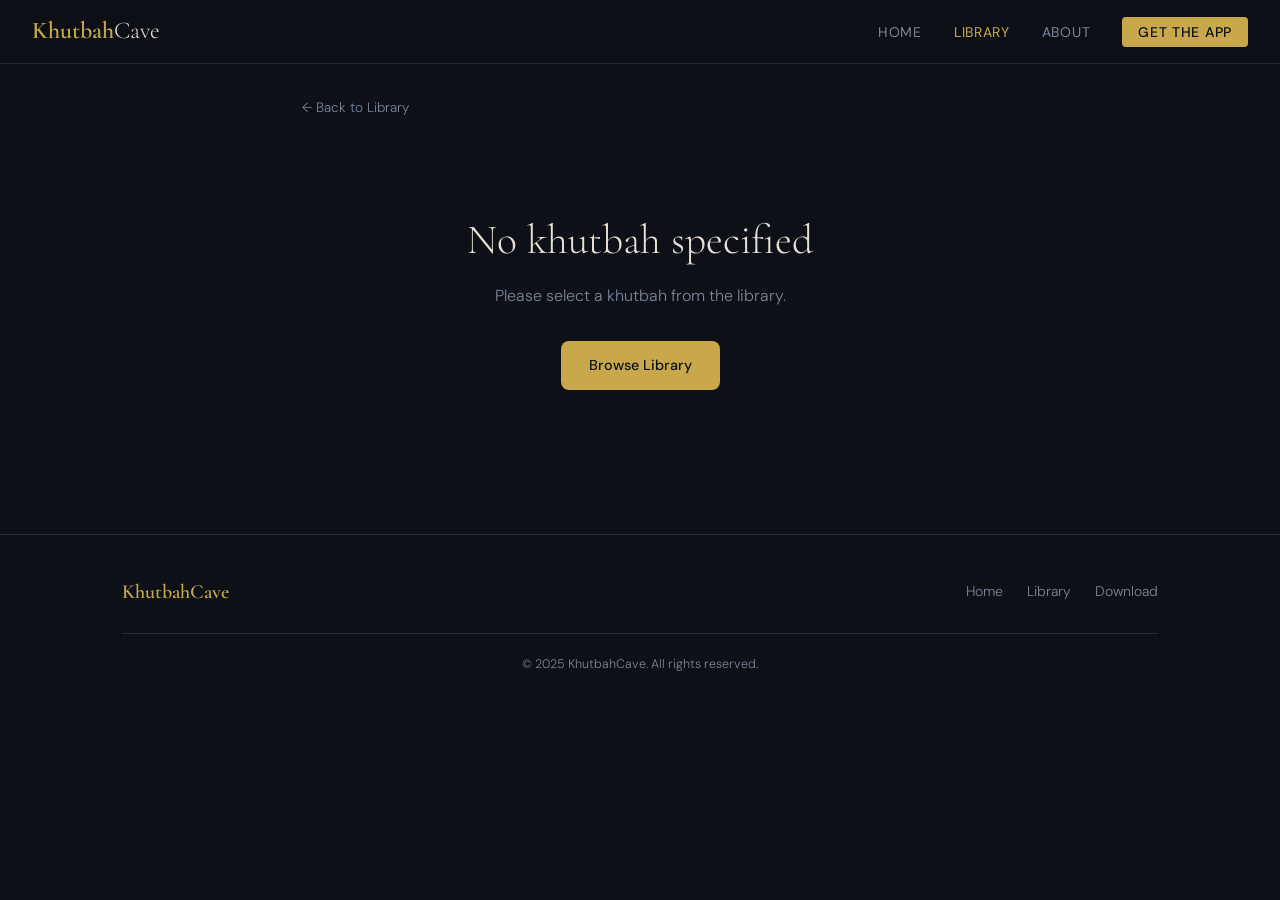
==== khutbah.html @ c7f06169 "Add files via upload" ====
<!DOCTYPE html>
<html lang="en">
<head>
  <meta charset="UTF-8"/>
  <meta name="viewport" content="width=device-width, initial-scale=1.0"/>
  <title>Khutbah — KhutbahCave</title>
  <link rel="stylesheet" href="css/style.css"/>
  <style>
    .back-link {
      display: inline-flex; align-items: center; gap: 0.5rem;
      color: var(--muted); text-decoration: none; font-size: 0.85rem;
      padding: 2rem 0 0; transition: color 0.2s;
    }
    .back-link:hover { color: var(--gold); }

    .khutbah-header { padding: 2rem 0 3rem; border-bottom: 1px solid var(--border); }
    .khutbah-header h1 { margin: 1rem 0 0.75rem; }
    .khutbah-meta { display: flex; align-items: center; gap: 1.25rem; flex-wrap: wrap; }
    .khutbah-meta span { font-size: 0.85rem; color: var(--muted); }
    .khutbah-meta .dot { color: var(--border); }

    .khutbah-body { padding: 3rem 0; }
    .khutbah-body p {
      font-size: 1.05rem; line-height: 1.9;
      color: #d4ccc0; margin-bottom: 1.5rem;
    }
    .part-divider {
      display: flex; align-items: center; gap: 1rem;
      margin: 2.5rem 0; color: var(--muted); font-size: 0.8rem;
      text-transform: uppercase; letter-spacing: 0.1em;
    }
    .part-divider::before, .part-divider::after {
      content: ''; flex: 1; height: 1px; background: var(--border);
    }

    .not-found { text-align: center; padding: 6rem 0; }
    .not-found h2 { margin-bottom: 1rem; }
    .not-found p  { color: var(--muted); margin-bottom: 2rem; }
  </style>
</head>
<body>

<nav>
  <a class="nav-logo" href="index.html">Khutbah<span>Cave</span></a>
  <ul class="nav-links">
    <li><a href="index.html">Home</a></li>
    <li><a href="khutbahs.html" class="active">Library</a></li>
    <li><a href="about.html">About</a></li>
    <li><a href="download.html" class="nav-cta">Get the App</a></li>
  </ul>
</nav>

<div class="container-sm">
  <a href="khutbahs.html" class="back-link">← Back to Library</a>

  <div id="content">
    <div class="loading" style="padding:6rem 0"><div class="spinner"></div>Loading khutbah…</div>
  </div>
</div>

<footer>
  <div class="footer-inner">
    <div class="footer-logo">KhutbahCave</div>
    <div class="footer-links">
      <a href="index.html">Home</a>
      <a href="khutbahs.html">Library</a>
      <a href="download.html">Download</a>
    </div>
    <p class="footer-copy">© 2025 KhutbahCave. All rights reserved.</p>
  </div>
</footer>

<script type="module">
  import { getKhutbahBySlug } from './js/api.js';

  const params = new URLSearchParams(location.search);
  const slug   = params.get('slug');
  const el     = document.getElementById('content');

  if (!slug) {
    el.innerHTML = `<div class="not-found"><h2>No khutbah specified</h2><p>Please select a khutbah from the library.</p><a href="khutbahs.html" class="btn btn-primary">Browse Library</a></div>`;
  } else {
    getKhutbahBySlug(slug).then(k => {
      if (!k) {
        el.innerHTML = `<div class="not-found"><h2>Khutbah not found</h2><p>This khutbah may have been moved or removed.</p><a href="khutbahs.html" class="btn btn-primary">Browse Library</a></div>`;
        return;
      }

      document.title = `${k.title} — KhutbahCave`;

      const part1 = (k.english_part1 || '').trim().split('\n').filter(Boolean).map(p => `<p>${p}</p>`).join('');
      const part2 = (k.english_part2 || '').trim().split('\n').filter(Boolean).map(p => `<p>${p}</p>`).join('');

      el.innerHTML = `
        <div class="khutbah-header">
          <span class="badge">Khutbah</span>
          <h1>${k.title}</h1>
          <div class="khutbah-meta">
            ${k.author ? `<span>By ${k.author}</span>` : ''}
          </div>
        </div>
        <div class="khutbah-body">
          ${part1}
          ${part2 ? `<div class="part-divider">Part Two</div>${part2}` : ''}
        </div>
        <div style="margin-top:3rem; padding-top:2rem; border-top:1px solid var(--border); display:flex; justify-content:space-between; flex-wrap:wrap; gap:1rem">
          <a href="khutbahs.html" class="btn btn-outline">← Back to Library</a>
          <a href="download.html" class="btn btn-primary">Read more in the App</a>
        </div>`;
    }).catch(() => {
      el.innerHTML = `<div class="not-found"><h2>Error loading khutbah</h2><p>Check your Supabase credentials in js/api.js.</p><a href="khutbahs.html" class="btn btn-outline">Back to Library</a></div>`;
    });
  }
</script>
</body>
</html>
---- css/style.css ----
@import url('https://fonts.googleapis.com/css2?family=Cormorant+Garamond:ital,wght@0,300;0,400;0,600;1,300;1,400&family=DM+Sans:wght@300;400;500&display=swap');

:root {
  --bg:       #0d1117;
  --surface:  #151c25;
  --border:   #1f2d3d;
  --gold:     #c9a84c;
  --gold-dim: #8a6e2f;
  --text:     #e8e0d4;
  --muted:    #7a8799;
  --radius:   8px;
}

*, *::before, *::after { box-sizing: border-box; margin: 0; padding: 0; }
html { scroll-behavior: smooth; }

body {
  background: var(--bg);
  color: var(--text);
  font-family: 'DM Sans', sans-serif;
  font-weight: 300;
  line-height: 1.7;
  min-height: 100vh;
}

/* Nav */
nav {
  position: sticky; top: 0; z-index: 100;
  background: rgba(13,17,23,0.9);
  backdrop-filter: blur(12px);
  border-bottom: 1px solid var(--border);
  padding: 0 2rem; height: 64px;
  display: flex; align-items: center; justify-content: space-between;
}
.nav-logo {
  font-family: 'Cormorant Garamond', serif;
  font-size: 1.5rem; font-weight: 600;
  color: var(--gold); text-decoration: none;
}
.nav-logo span { color: var(--text); font-weight: 300; }
.nav-links { display: flex; gap: 2rem; list-style: none; }
.nav-links a {
  color: var(--muted); text-decoration: none;
  font-size: 0.875rem; font-weight: 400;
  letter-spacing: 0.05em; text-transform: uppercase;
  transition: color 0.2s;
}
.nav-links a:hover, .nav-links a.active { color: var(--gold); }
.nav-cta {
  background: var(--gold) !important;
  color: var(--bg) !important;
  padding: 0.35rem 1rem;
  border-radius: 4px;
  font-weight: 500 !important;
}

/* Layout */
.container    { max-width: 1100px; margin: 0 auto; padding: 0 2rem; }
.container-sm { max-width: 740px;  margin: 0 auto; padding: 0 2rem; }
section { padding: 5rem 0; }

/* Typography */
h1,h2,h3,h4 {
  font-family: 'Cormorant Garamond', serif;
  font-weight: 300; line-height: 1.2; color: var(--text);
}
h1 { font-size: clamp(2.4rem, 6vw, 4.2rem); }
h2 { font-size: clamp(1.8rem, 4vw, 2.6rem); }
h3 { font-size: 1.35rem; }

.section-label {
  font-size: 0.75rem; font-weight: 500;
  letter-spacing: 0.15em; text-transform: uppercase;
  color: var(--gold); margin-bottom: 0.75rem;
}
.divider { width: 48px; height: 2px; background: linear-gradient(90deg, var(--gold), transparent); margin: 1.25rem 0; }

/* Buttons */
.btn {
  display: inline-flex; align-items: center; gap: 0.5rem;
  padding: 0.75rem 1.75rem; border-radius: var(--radius);
  font-family: 'DM Sans', sans-serif; font-size: 0.9rem; font-weight: 500;
  cursor: pointer; text-decoration: none; transition: all 0.2s; border: none;
}
.btn-primary { background: var(--gold); color: var(--bg); }
.btn-primary:hover { background: #dbb95e; transform: translateY(-1px); }
.btn-outline { background: transparent; color: var(--gold); border: 1px solid var(--gold-dim); }
.btn-outline:hover { border-color: var(--gold); background: rgba(201,168,76,0.08); }

/* Cards */
.card {
  background: var(--surface); border: 1px solid var(--border);
  border-radius: var(--radius); padding: 1.75rem;
  transition: border-color 0.2s, transform 0.2s;
}
.card:hover { border-color: var(--gold-dim); transform: translateY(-2px); }

/* Badge */
.badge {
  display: inline-block; padding: 0.2rem 0.7rem;
  border-radius: 99px; font-size: 0.75rem; font-weight: 500;
  background: rgba(201,168,76,0.12); color: var(--gold);
  border: 1px solid rgba(201,168,76,0.25); letter-spacing: 0.03em;
}

/* Search */
.search-wrap { position: relative; }
.search-wrap input {
  width: 100%; background: var(--surface); border: 1px solid var(--border);
  border-radius: var(--radius); padding: 0.85rem 1rem 0.85rem 3rem;
  color: var(--text); font-family: 'DM Sans', sans-serif; font-size: 0.95rem;
  outline: none; transition: border-color 0.2s;
}
.search-wrap input:focus { border-color: var(--gold-dim); }
.search-wrap input::placeholder { color: var(--muted); }
.search-icon { position: absolute; left: 1rem; top: 50%; transform: translateY(-50%); color: var(--muted); pointer-events: none; }

/* Loading */
.loading { text-align: center; padding: 4rem; color: var(--muted); }
.spinner { width: 30px; height: 30px; border: 2px solid var(--border); border-top-color: var(--gold); border-radius: 50%; animation: spin 0.8s linear infinite; margin: 0 auto 1rem; }
@keyframes spin { to { transform: rotate(360deg); } }

/* Grids */
.grid-3 { display: grid; grid-template-columns: repeat(auto-fill, minmax(280px, 1fr)); gap: 1.5rem; }
.grid-2 { display: grid; grid-template-columns: repeat(auto-fill, minmax(340px, 1fr)); gap: 1.5rem; }

/* Fade in */
.fade-in { opacity: 0; transform: translateY(16px); animation: fadeUp 0.55s ease forwards; }
.fade-in:nth-child(1){animation-delay:.05s} .fade-in:nth-child(2){animation-delay:.12s}
.fade-in:nth-child(3){animation-delay:.19s} .fade-in:nth-child(4){animation-delay:.26s}
.fade-in:nth-child(5){animation-delay:.33s} .fade-in:nth-child(6){animation-delay:.40s}
@keyframes fadeUp { to { opacity:1; transform:none; } }

/* Footer */
footer { border-top: 1px solid var(--border); padding: 2.5rem 0; margin-top: 3rem; }
.footer-inner { max-width: 1100px; margin: 0 auto; padding: 0 2rem; display: flex; align-items: center; justify-content: space-between; flex-wrap: wrap; gap: 1rem; }
.footer-logo { font-family: 'Cormorant Garamond', serif; font-size: 1.25rem; color: var(--gold); font-weight: 600; }
.footer-links { display: flex; gap: 1.5rem; }
.footer-links a { color: var(--muted); text-decoration: none; font-size: 0.875rem; transition: color 0.2s; }
.footer-links a:hover { color: var(--text); }
.footer-copy { color: var(--muted); font-size: 0.78rem; width: 100%; text-align: center; padding-top: 1.25rem; border-top: 1px solid var(--border); margin-top: 0.5rem; }

@media (max-width: 640px) {
  nav { padding: 0 1rem; }
  .nav-links { display: none; }
  .container, .container-sm { padding: 0 1.25rem; }
  section { padding: 3rem 0; }
  .footer-inner { flex-direction: column; text-align: center; }
  .footer-links { flex-wrap: wrap; justify-content: center; }
}
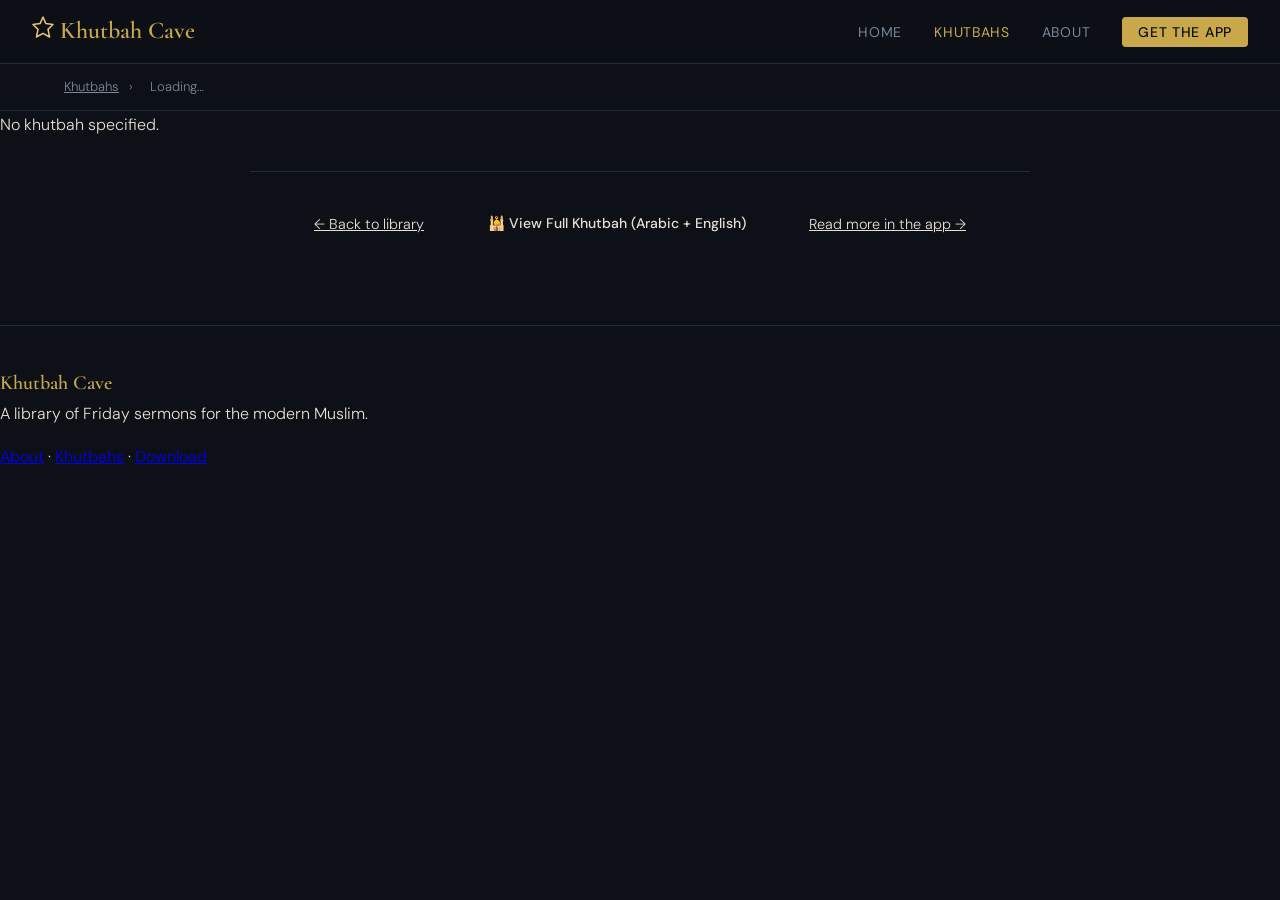
==== commit f2dde745: "Fix khutbah page API pattern and restore full khutbah button" ====
--- a/khutbah.html
+++ b/khutbah.html
@@ -1,116 +1,222 @@
 <!DOCTYPE html>
 <html lang="en">
 <head>
-  <meta charset="UTF-8"/>
-  <meta name="viewport" content="width=device-width, initial-scale=1.0"/>
-  <title>Khutbah — KhutbahCave</title>
-  <link rel="stylesheet" href="css/style.css"/>
+  <meta charset="UTF-8" />
+  <meta name="viewport" content="width=device-width, initial-scale=1.0" />
+  <title>Khutbah — Khutbah Cave</title>
+  <link rel="stylesheet" href="css/style.css" />
   <style>
-    .back-link {
-      display: inline-flex; align-items: center; gap: 0.5rem;
-      color: var(--muted); text-decoration: none; font-size: 0.85rem;
-      padding: 2rem 0 0; transition: color 0.2s;
-    }
-    .back-link:hover { color: var(--gold); }
-
-    .khutbah-header { padding: 2rem 0 3rem; border-bottom: 1px solid var(--border); }
-    .khutbah-header h1 { margin: 1rem 0 0.75rem; }
-    .khutbah-meta { display: flex; align-items: center; gap: 1.25rem; flex-wrap: wrap; }
-    .khutbah-meta span { font-size: 0.85rem; color: var(--muted); }
-    .khutbah-meta .dot { color: var(--border); }
-
-    .khutbah-body { padding: 3rem 0; }
+    .breadcrumb {
+      background: var(--bg-card);
+      border-bottom: 1px solid var(--border);
+      padding: 0.75rem 5vw;
+      font-size: 0.82rem;
+      color: var(--muted);
+    }
+    .breadcrumb a { color: var(--green); }
+    .breadcrumb span { margin: 0 0.4rem; }
+
+    .khutbah-header {
+      background: var(--green);
+      color: #fff;
+      padding: 4rem 5vw 3.5rem;
+    }
+    .kh-inner { max-width: 780px; margin: 0 auto; }
+    .kh-tag {
+      font-size: 0.75rem;
+      letter-spacing: 0.12em;
+      text-transform: uppercase;
+      color: var(--gold-light);
+      margin-bottom: 1rem;
+    }
+    .kh-title {
+      font-size: clamp(2rem, 5vw, 3.2rem);
+      font-weight: 300;
+      color: #fff;
+      line-height: 1.15;
+    }
+    .kh-meta {
+      display: flex;
+      align-items: center;
+      gap: 1.5rem;
+      margin-top: 1.5rem;
+      color: rgba(255,255,255,0.6);
+      font-size: 0.875rem;
+      flex-wrap: wrap;
+    }
+    .kh-author {
+      display: flex;
+      align-items: center;
+      gap: 0.5rem;
+      color: var(--gold-light);
+    }
+    .kh-author::before {
+      content: '';
+      width: 20px; height: 1px;
+      background: var(--gold);
+      display: inline-block;
+    }
+
+    .khutbah-body {
+      max-width: 780px;
+      margin: 3.5rem auto;
+      padding: 0 5vw;
+    }
+    .khutbah-body .part-label {
+      font-size: 0.75rem;
+      letter-spacing: 0.12em;
+      text-transform: uppercase;
+      color: var(--gold);
+      margin-bottom: 1rem;
+      display: flex;
+      align-items: center;
+      gap: 0.75rem;
+    }
+    .khutbah-body .part-label::after {
+      content: '';
+      flex: 1;
+      height: 1px;
+      background: var(--border);
+    }
     .khutbah-body p {
-      font-size: 1.05rem; line-height: 1.9;
-      color: #d4ccc0; margin-bottom: 1.5rem;
+      color: var(--text);
+      font-size: 1.05rem;
+      line-height: 1.85;
+      margin-bottom: 1.4rem;
+      white-space: pre-wrap;
     }
     .part-divider {
-      display: flex; align-items: center; gap: 1rem;
-      margin: 2.5rem 0; color: var(--muted); font-size: 0.8rem;
-      text-transform: uppercase; letter-spacing: 0.1em;
-    }
-    .part-divider::before, .part-divider::after {
-      content: ''; flex: 1; height: 1px; background: var(--border);
-    }
-
-    .not-found { text-align: center; padding: 6rem 0; }
-    .not-found h2 { margin-bottom: 1rem; }
-    .not-found p  { color: var(--muted); margin-bottom: 2rem; }
+      border: none;
+      border-top: 1px solid var(--border);
+      margin: 3rem 0;
+    }
+
+    .khutbah-nav {
+      max-width: 780px;
+      margin: 2rem auto 0;
+      padding: 2rem 5vw;
+      border-top: 1px solid var(--border);
+      display: flex;
+      justify-content: space-between;
+      align-items: center;
+      gap: 1rem;
+      flex-wrap: wrap;
+    }
+    .khutbah-nav a {
+      color: var(--green);
+      font-size: 0.9rem;
+      display: flex;
+      align-items: center;
+      gap: 0.4rem;
+    }
+    .khutbah-nav a:hover { color: var(--gold); }
   </style>
 </head>
 <body>
 
 <nav>
-  <a class="nav-logo" href="index.html">Khutbah<span>Cave</span></a>
+  <a href="index.html" class="nav-logo">
+    <svg width="22" height="22" viewBox="0 0 22 22" fill="none">
+      <polygon points="11,1 13.9,7.6 21,8.5 16,13.4 17.6,21 11,17.3 4.4,21 6,13.4 1,8.5 8.1,7.6" fill="none" stroke="#E8C47A" stroke-width="1.5" stroke-linejoin="round"/>
+    </svg>
+    Khutbah Cave
+  </a>
   <ul class="nav-links">
     <li><a href="index.html">Home</a></li>
-    <li><a href="khutbahs.html" class="active">Library</a></li>
+    <li><a href="khutbahs.html" class="active">Khutbahs</a></li>
     <li><a href="about.html">About</a></li>
     <li><a href="download.html" class="nav-cta">Get the App</a></li>
   </ul>
 </nav>
 
-<div class="container-sm">
-  <a href="khutbahs.html" class="back-link">← Back to Library</a>
-
-  <div id="content">
-    <div class="loading" style="padding:6rem 0"><div class="spinner"></div>Loading khutbah…</div>
-  </div>
+<div class="breadcrumb">
+  <a href="khutbahs.html">Khutbahs</a>
+  <span>›</span>
+  <span id="breadcrumb-title">Loading…</span>
 </div>
 
+<div id="page-content">
+  <div class="loading" style="padding: 6rem 0;">Loading khutbah…</div>
+</div>
+
+<div class="khutbah-nav">
+  <a href="khutbahs.html">← Back to library</a>
+  <a id="full-khutbah-btn" href="#" class="btn btn-gold" style="font-size:0.875rem; padding:0.55rem 1.25rem;">
+    🕌 View Full Khutbah (Arabic + English)
+  </a>
+  <a href="download.html">Read more in the app →</a>
+</div>
+
 <footer>
-  <div class="footer-inner">
-    <div class="footer-logo">KhutbahCave</div>
-    <div class="footer-links">
-      <a href="index.html">Home</a>
-      <a href="khutbahs.html">Library</a>
-      <a href="download.html">Download</a>
-    </div>
-    <p class="footer-copy">© 2025 KhutbahCave. All rights reserved.</p>
-  </div>
+  <div class="footer-logo">Khutbah Cave</div>
+  <p>A library of Friday sermons for the modern Muslim.</p>
+  <p style="margin-top:1rem"><a href="about.html">About</a> · <a href="khutbahs.html">Khutbahs</a> · <a href="download.html">Download</a></p>
 </footer>
 
 <script type="module">
-  import { getKhutbahBySlug } from './js/api.js';
-
-  const params = new URLSearchParams(location.search);
-  const slug   = params.get('slug');
-  const el     = document.getElementById('content');
-
-  if (!slug) {
-    el.innerHTML = `<div class="not-found"><h2>No khutbah specified</h2><p>Please select a khutbah from the library.</p><a href="khutbahs.html" class="btn btn-primary">Browse Library</a></div>`;
-  } else {
-    getKhutbahBySlug(slug).then(k => {
-      if (!k) {
-        el.innerHTML = `<div class="not-found"><h2>Khutbah not found</h2><p>This khutbah may have been moved or removed.</p><a href="khutbahs.html" class="btn btn-primary">Browse Library</a></div>`;
-        return;
-      }
-
-      document.title = `${k.title} — KhutbahCave`;
-
-      const part1 = (k.english_part1 || '').trim().split('\n').filter(Boolean).map(p => `<p>${p}</p>`).join('');
-      const part2 = (k.english_part2 || '').trim().split('\n').filter(Boolean).map(p => `<p>${p}</p>`).join('');
-
-      el.innerHTML = `
-        <div class="khutbah-header">
-          <span class="badge">Khutbah</span>
-          <h1>${k.title}</h1>
-          <div class="khutbah-meta">
-            ${k.author ? `<span>By ${k.author}</span>` : ''}
+  import { getKhutbahBySlug } from './js/api.js'
+
+  const params = new URLSearchParams(window.location.search)
+  const slug   = params.get('slug')
+
+  async function load() {
+    if (!slug) { showError('No khutbah specified.'); return }
+    try {
+      const khutbah = await getKhutbahBySlug(slug)
+      if (!khutbah) { showError('Khutbah not found.'); return }
+      render(khutbah)
+    } catch (err) {
+      showError('Failed to load khutbah. Please try again.')
+      console.error(err)
+    }
+  }
+
+  function render(k) {
+    document.title = `${k.title} — Khutbah Cave`
+    document.getElementById('breadcrumb-title').textContent = k.title
+    document.getElementById('full-khutbah-btn').href = `khutbah-full.html?slug=${k.slug}`
+
+    const date = k.publish_date
+      ? new Date(k.publish_date).toLocaleDateString('en-US', { year:'numeric', month:'long', day:'numeric' })
+      : null
+
+    document.getElementById('page-content').innerHTML = `
+      <div class="khutbah-header">
+        <div class="kh-inner">
+          <div class="kh-tag">Friday Khutbah</div>
+          <h1 class="kh-title">${k.title}</h1>
+          <div class="kh-meta">
+            <span class="kh-author">${k.author || 'Unknown'}</span>
+            ${date ? `<span>${date}</span>` : ''}
           </div>
         </div>
-        <div class="khutbah-body">
-          ${part1}
-          ${part2 ? `<div class="part-divider">Part Two</div>${part2}` : ''}
-        </div>
-        <div style="margin-top:3rem; padding-top:2rem; border-top:1px solid var(--border); display:flex; justify-content:space-between; flex-wrap:wrap; gap:1rem">
-          <a href="khutbahs.html" class="btn btn-outline">← Back to Library</a>
-          <a href="download.html" class="btn btn-primary">Read more in the App</a>
-        </div>`;
-    }).catch(() => {
-      el.innerHTML = `<div class="not-found"><h2>Error loading khutbah</h2><p>Check your Supabase credentials in js/api.js.</p><a href="khutbahs.html" class="btn btn-outline">Back to Library</a></div>`;
-    });
-  }
+      </div>
+      <div class="khutbah-body">
+        ${k.english_part1 ? `
+          <div class="part-label">Part one</div>
+          <p>${escHtml(k.english_part1)}</p>
+        ` : ''}
+        ${k.english_part1 && k.english_part2 ? '<hr class="part-divider" />' : ''}
+        ${k.english_part2 ? `
+          <div class="part-label">Part two</div>
+          <p>${escHtml(k.english_part2)}</p>
+        ` : ''}
+      </div>
+    `
+  }
+
+  function showError(msg) {
+    document.getElementById('page-content').innerHTML = `<div class="empty">${msg}</div>`
+  }
+
+  function escHtml(str) {
+    return String(str ?? '')
+      .replace(/&/g,'&amp;')
+      .replace(/</g,'&lt;')
+      .replace(/>/g,'&gt;')
+  }
+
+  load()
 </script>
 </body>
 </html>
